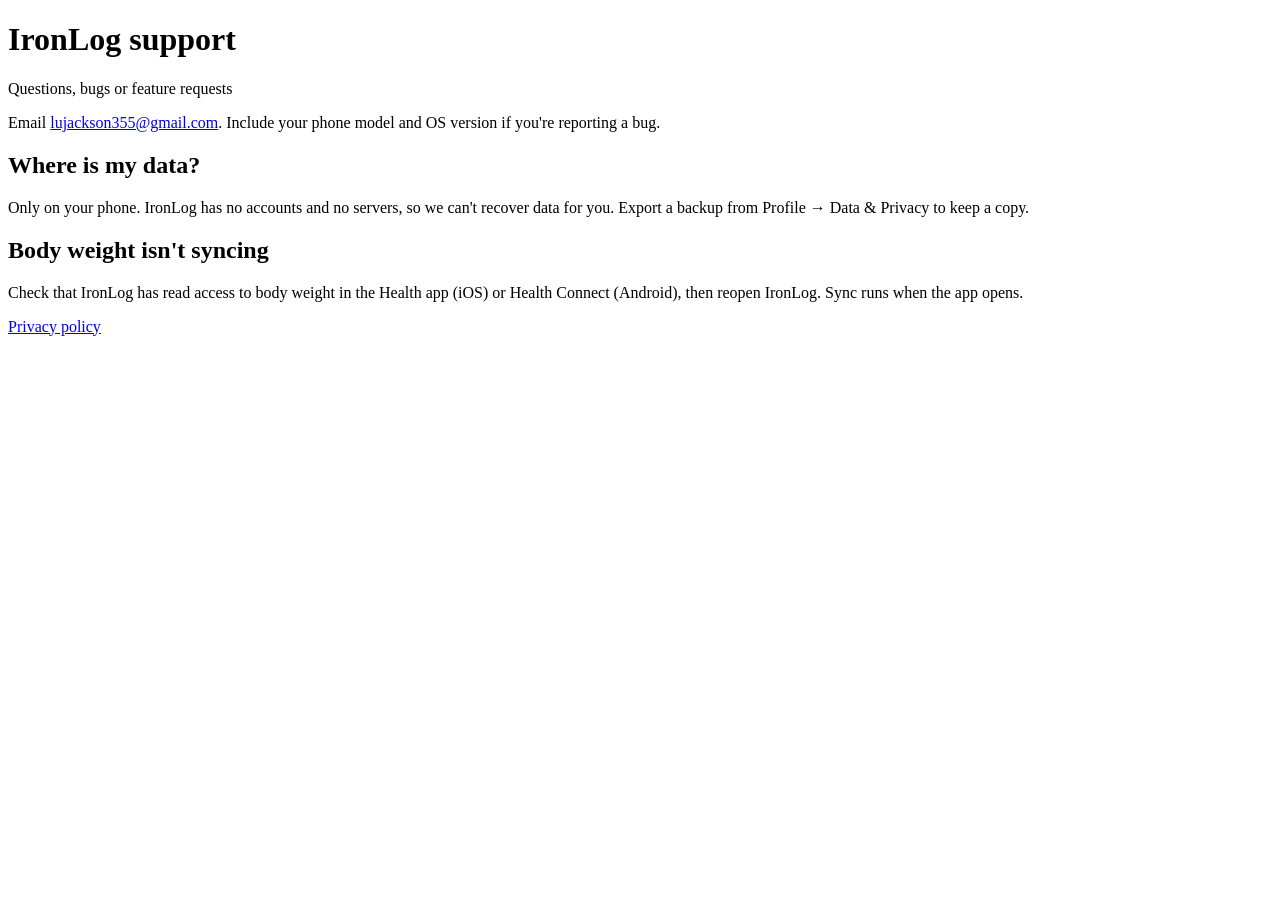
==== support/index.html @ cfaa3358 "feat: add privacy policy and support pages Co-Authored-By: Claude Opus 5.5 <noreply@anthropic.com>" ====
<!doctype html><html lang="en"><head><meta charset="utf-8"><meta name="viewport" content="width=device-width, initial-scale=1"><link rel="stylesheet" href="/ironlog-legal/style.css"><title>IronLog Support</title></head><body><main>
<h1>IronLog support</h1>
<p class="meta">Questions, bugs or feature requests</p>
<p>Email <a href="mailto:lujackson355@gmail.com">lujackson355@gmail.com</a>. Include your phone model and OS version if you're reporting a bug.</p>
<h2>Where is my data?</h2>
<p>Only on your phone. IronLog has no accounts and no servers, so we can't recover data for you. Export a backup from Profile → Data &amp; Privacy to keep a copy.</p>
<h2>Body weight isn't syncing</h2>
<p>Check that IronLog has read access to body weight in the Health app (iOS) or Health Connect (Android), then reopen IronLog. Sync runs when the app opens.</p>
<nav><a href="/ironlog-legal/privacy/">Privacy policy</a></nav>
</main></body></html>
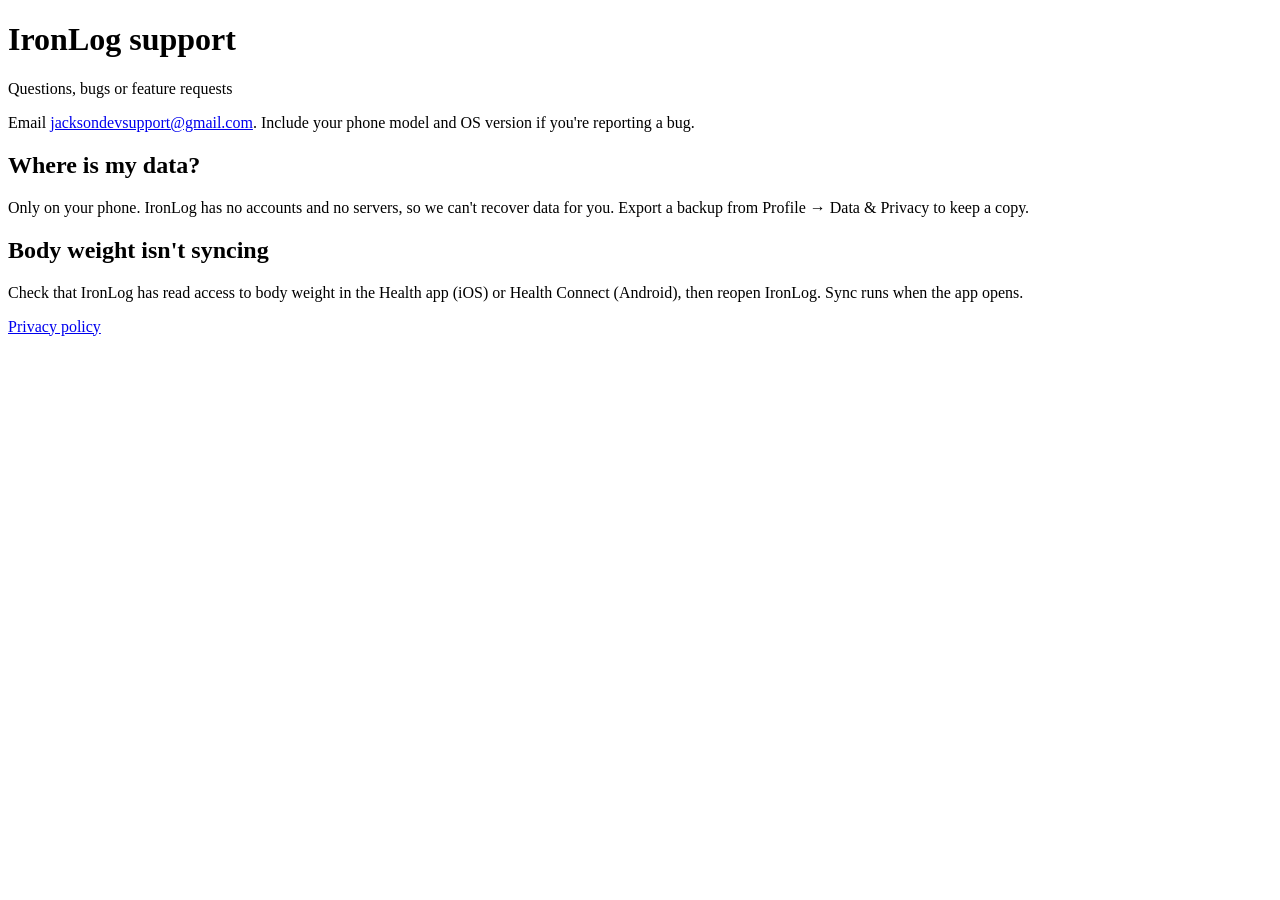
==== commit aba94160: "fix: use the support address for contact Co-Authored-By: Claude Opus 5.5 <noreply@anthropic.com>" ====
--- a/support/index.html
+++ b/support/index.html
@@ -1,7 +1,7 @@
 <!doctype html><html lang="en"><head><meta charset="utf-8"><meta name="viewport" content="width=device-width, initial-scale=1"><link rel="stylesheet" href="/ironlog-legal/style.css"><title>IronLog Support</title></head><body><main>
 <h1>IronLog support</h1>
 <p class="meta">Questions, bugs or feature requests</p>
-<p>Email <a href="mailto:lujackson355@gmail.com">lujackson355@gmail.com</a>. Include your phone model and OS version if you're reporting a bug.</p>
+<p>Email <a href="mailto:jacksondevsupport@gmail.com">jacksondevsupport@gmail.com</a>. Include your phone model and OS version if you're reporting a bug.</p>
 <h2>Where is my data?</h2>
 <p>Only on your phone. IronLog has no accounts and no servers, so we can't recover data for you. Export a backup from Profile → Data &amp; Privacy to keep a copy.</p>
 <h2>Body weight isn't syncing</h2>
